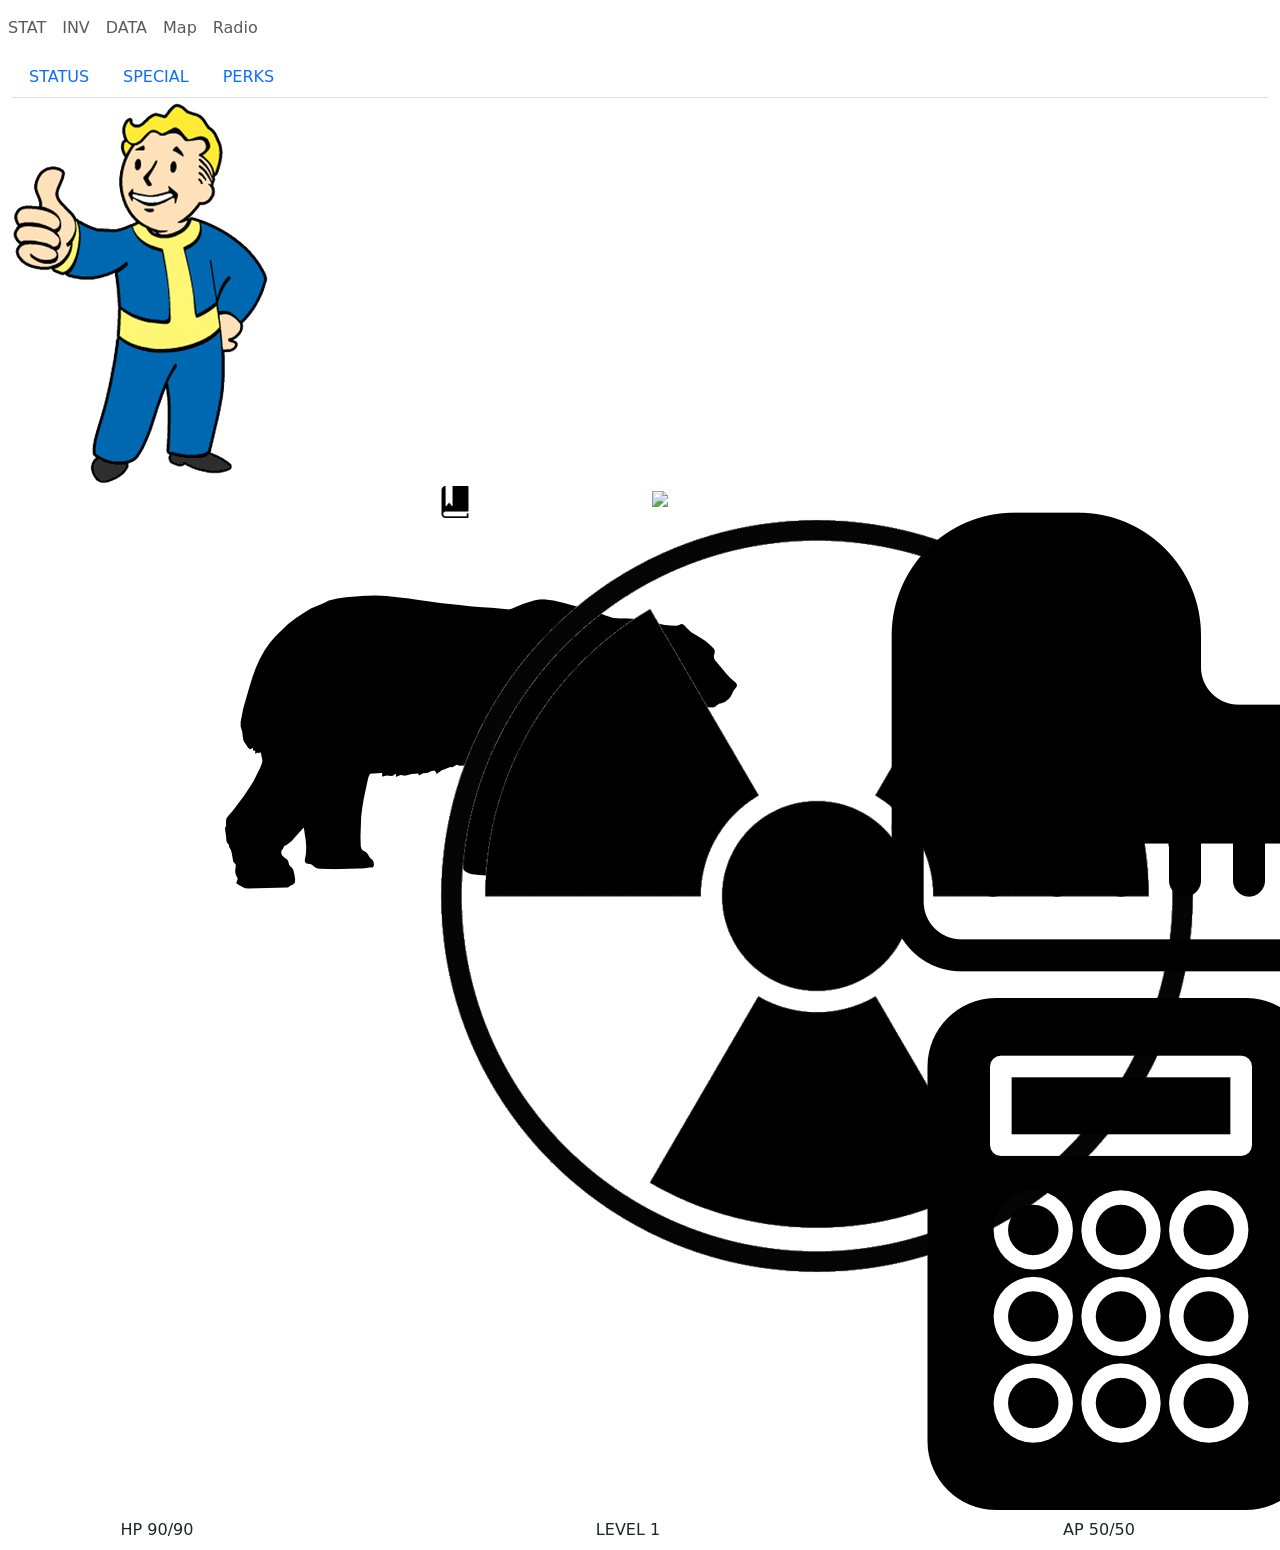
==== index.html @ 96820388 "first commit" ====
<!DOCTYPE html>
<html>
    <head>
        <meta charset="utf-8">
        <meta name="viewport" content="width=device-width, initial-scale=1">
        <title> PipBoy</title>
        <link href="https://cdn.jsdelivr.net/npm/bootstrap@5.3.8/dist/css/bootstrap.min.css" rel="stylesheet" integrity="sha384-sRIl4kxILFvY47J16cr9ZwB07vP4J8+LH7qKQnuqkuIAvNWLzeN8tE5YBujZqJLB" crossorigin="anonymous">
        <link rel="stylesheet" href="css/fallout.css">
    </head>

    <body>
        <header>

        </header>

        <nav class = "navbar navbar-expand-lg navbar-light">
          <div class = "collapse navbar-collapse" id = "mainNav">
                <ul class = "navbar-nav nav-fill">
                    <li class = "nav-item active">
                        <a href = "fallout.html" class = "nav-link"> STAT</a>
                    </li>
                    <li class = "nav-item">
                        <a href = "inv.html" class = "nav-link">INV</a>
                    </li>
                    <li class = "nav-item">
                        <a class = "nav-link" href = "#"> 
                            DATA
                        </a>
                    </li>
                    <li class = "nav-item">
                        <a href = "#" class = "nav-link">
                            Map
                        </a>
                    </li>
                    <li class = "nav-item">
                        <a href = "#" class = "nav-link">
                            Radio
                        </a>
                    </li>
                </ul>
          </div>
        </nav>

        <div class = "container-fluid">
            <ul class = "nav nav-tabs">
                <li class = "nav-item">
                    <a href="#status" class = "nav-link" data-bs-toggle = "tab" role = "tab">
                        STATUS
                    </a>
                </li>
                <li class = "nav-item">
                    <a href = "#special" class = "nav-link" data-bs-toggle="tab">
                        SPECIAL
                    </a>
                </li>
                <li class = "nav-item">
                    <a href="#perks" class = "nav-link" data-bs-toggle = "tab">
                        PERKS
                    </a>
                </li>
            </ul>

            <div class = "tab-content">
                <div class = "tab-pane active" id = "status" role="tabpanel">
                    <div class = "center-image">
                        <img src = "pipboy.png">
                    </div>

                    <div class = "stat-bars">
                        <div class ="row">
                            <div class ="col-12">
                                <div class = "stat-bar">
                                    <div class = "level-progress">
                                        <div class = "level-progress-indicator w10"></div>                                        
                                    </div>
                                </div>
                            </div>
                        </div>

                        <div class ="row">
                            <div class ="col-3">
                                <div class = "stat-bar">
                                    <div class = "level-progress">
                                        <div class = "level-progress-indicator "></div>                                        
                                    </div>
                                </div>
                            </div>

                            <div class ="col-6">

                            </div>

                            <div class ="col-3">
                                <div class = "stat-bar">
                                    <div class = "level-progress">
                                        <div class = "level-progress-indicator w30"></div>                                        
                                    </div>
                                </div>
                            </div>
                        </div>

                        
                        <div class ="row">
                            <div class ="col-3">
                                <div class = "stat-bar">
                                    <div class = "level-progress">
                                        <div class = "level-progress-indicator w50"></div>                                        
                                    </div>
                                </div>
                            </div>

                            <div class ="col-6">

                            </div>

                            <div class ="col-3">
                                <div class = "stat-bar">
                                    <div class = "level-progress">
                                        <div class = "level-progress-indicator w40"></div>                                        
                                    </div>
                                </div>
                            </div>
                        </div>
                    
                        <div class ="row">
                            <div class ="col-12">
                                <div class = "stat-bar">
                                    <div class = "level-progress">
                                        <div class = "level-progress-indicator w70"></div>
                                    </div>
                                </div>
                            </div>
                        </div>
                    </div>


                </div>

                <div class = "row stat-numbers">
                    <div class = "col-2 transparent"></div>
                    <div class = "col-2">
                        <img src = "bear black shape_512.png" class = "image-responsive"/>
                    </div>                   
                    <div class = "col-1">
                        <div class = "icon">
                            <img src = "book with white bookmark_32.png" class = "book"/>
                        </div>
                        <div class = "points">
                            <img src= "toppng.com-icture-of-radioactive-choice-radiation-black-and-white-755x755.png" class = "radiance"/>
                        </div>
                    </div>

                    <div class = "col-1 transparent"></div>

                    <div class = "col-2"><img src = "26886.png" class = "car"/></div>                   
                    <div class = "col-1">
                        <div class = "icon">
                            <img src = "piano.png" class = "piano"/>
                        </div>
                        <div class = "points">
                            <img src = "calculator-black-variant-with-white-outlines.png" class = "calculator"/>
                        </div>
                    </div>                    
                    <div class = "col-2 transparent"></div>
                </div>


                <div class = "tab-pane" id = "special" role = "tabpanel">
                    SPECIAL
                </div>
                <div class = "tab-pane" id = "perks" role = "tabpanel">
                    PERKS
                </div>
            </div>
        </div>

        <nav class="navbar footer-navbar">
            <div class="container-fluid">
                <div class="row w-100 text-center align-items-center">
                
                <div class="col-3">
                    HP 90/90
                </div>

                <div class="col-6">
                    <span>LEVEL 1</span>
                    <div class="level-progress">
                        <div class = "level-progress-indicator"></div>
                    </div>
                </div>

                <div class="col-3 text-right">
                    AP 50/50
                </div>

                </div>
            </div>
        </nav>


        <script src = "https://code.jquery.com/jquery-3.7.1.min.js"></script>
        <script src="https://cdn.jsdelivr.net/npm/@popperjs/core@2.11.8/dist/umd/popper.min.js" integrity="sha384-I7E8VVD/ismYTF4hNIPjVp/Zjvgyol6VFvRkX/vR+Vc4jQkC+hVqc2pM8ODewa9r" crossorigin="anonymous"></script>
        <script src="https://cdn.jsdelivr.net/npm/bootstrap@5.3.8/dist/js/bootstrap.min.js" integrity="sha384-G/EV+4j2dNv+tEPo3++6LCgdCROaejBqfUeNjuKAiuXbjrxilcCdDz6ZAVfHWe1Y" crossorigin="anonymous"></script>
        <script src="js/fallout.js"></script>
    </body>

</html>
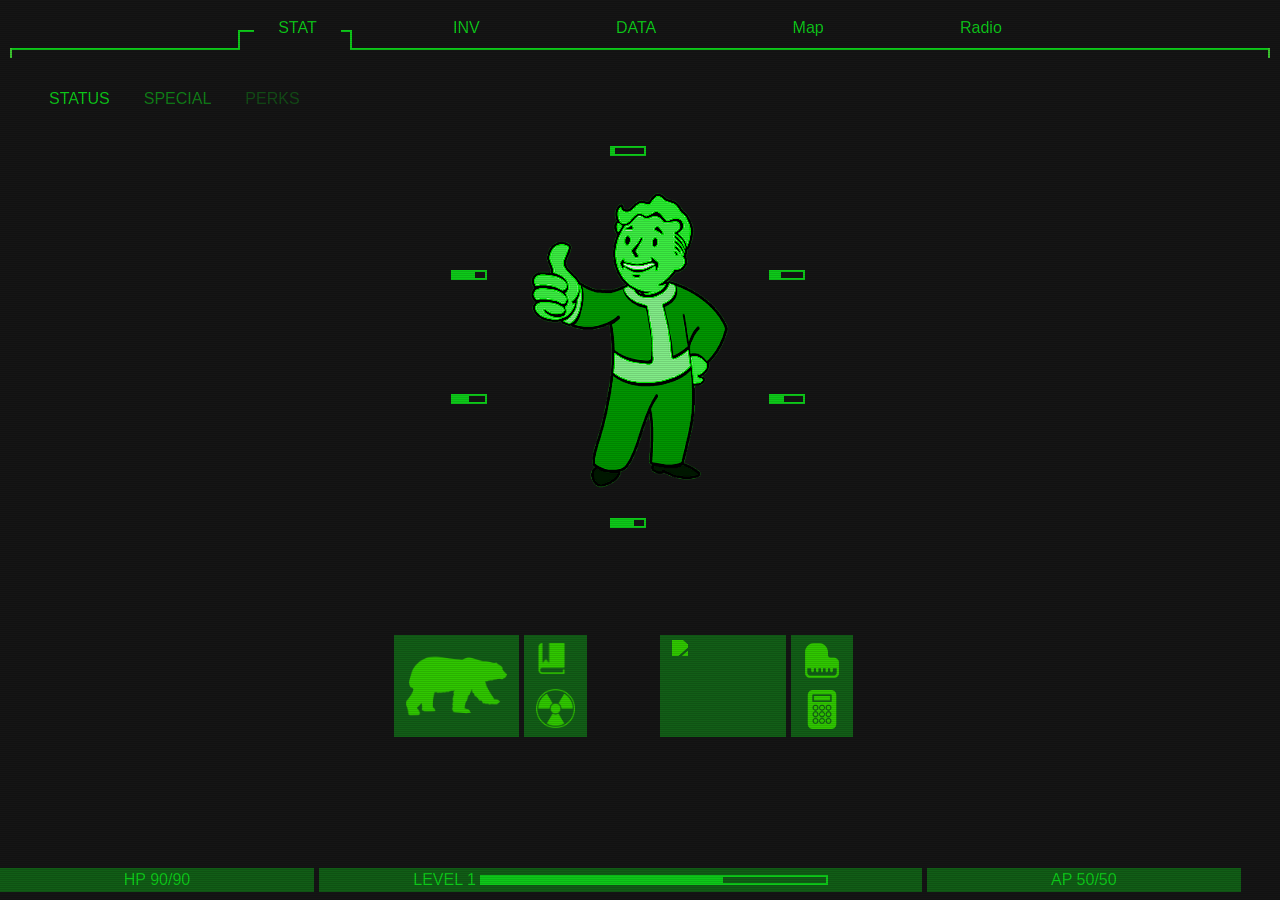
==== commit 2e2dd7b1: "fix styling" ====
--- a/index.html
+++ b/index.html
@@ -5,7 +5,7 @@
         <meta name="viewport" content="width=device-width, initial-scale=1">
         <title> PipBoy</title>
         <link href="https://cdn.jsdelivr.net/npm/bootstrap@5.3.8/dist/css/bootstrap.min.css" rel="stylesheet" integrity="sha384-sRIl4kxILFvY47J16cr9ZwB07vP4J8+LH7qKQnuqkuIAvNWLzeN8tE5YBujZqJLB" crossorigin="anonymous">
-        <link rel="stylesheet" href="css/fallout.css">
+        <link rel="stylesheet" href="css/style.css">
     </head>
 
     <body>
@@ -17,7 +17,7 @@
           <div class = "collapse navbar-collapse" id = "mainNav">
                 <ul class = "navbar-nav nav-fill">
                     <li class = "nav-item active">
-                        <a href = "fallout.html" class = "nav-link"> STAT</a>
+                        <a href = "index.html" class = "nav-link"> STAT</a>
                     </li>
                     <li class = "nav-item">
                         <a href = "inv.html" class = "nav-link">INV</a>
--- a/css/style.css
+++ b/css/style.css
@@ -0,0 +1,273 @@
+@font-face{
+    font-family: Pipboy;
+    src: url('../monofonto\ rg.otf');
+}
+
+body{
+    font-family: Pipboy, sans-serif;
+    color: rgb(15, 219, 28);
+    background: rgb(23, 23, 23);
+}
+
+body::after{
+    height: 100%;
+    width: 100%;
+    content: "";
+    position: absolute;
+    top: 0px;
+    left: 0px;
+    background: repeating-linear-gradient(0deg,rgba(0,0,0,.5),rgba(0,0,0,.4) 1px, transparent 2px, transparent 1px);
+    opacity: .4;
+    z-index: 1000000;
+    pointer-events: none;
+}
+.nav-item {
+    position: relative;
+}
+.nav-item.active::before {
+    content: "";
+    position: absolute;
+    left: 16%;
+    /* bottom: -5px; */
+    width: 65%;
+    height: 20px;
+    top: 22px;
+    background: rgb(23, 23, 23);
+    border-left: 2px solid;
+    border-right: 2px solid;
+    border-top: 2px solid;
+    z-index: 1;
+}
+
+#mainNav::before, #mainNav::after{
+    height: 10px;
+    width: 2px;
+    content: "";
+    position: absolute;
+    display: block;
+    background: #43d834;
+    bottom: -.05px;
+}
+
+#mainNav::before{
+    left: 10px;
+}
+
+#mainNav::after{
+    right:10px;
+}
+
+#mainNav{
+    border-bottom: 2px solid;
+    margin: 0px 10px;
+}
+
+.navbar-nav{
+    width: 100%;
+}
+.navbar-light .navbar-nav > li.nav-item> .nav-link {
+    text-align: center;
+    width: 50%;
+    margin: auto;
+    background: rgb(23, 23, 23);;
+    position: relative;
+    z-index: 3;
+}
+ul > li >a.nav-link{
+    color: rgb(15, 219, 28) !important ; 
+     
+}
+.center-image img{
+    margin: auto;
+    display: block;
+    position: relative;
+    max-height: 300px;
+    margin-top: 50px;
+    filter: grayscale(1) sepia(100%) hue-rotate(50deg) saturate(7) contrast(2);
+    
+}
+.navbar.navbar-light .navbar-nav{
+    margin: 0px 200px;
+}
+.nav.nav-tabs{
+    margin: 20px;
+    border-bottom: none;
+}
+
+.nav.nav-tabs> .nav-item> .nav-link:hover{
+    border: 1px solid transparent !important;
+}
+
+.nav.nav-tabs>li>a{
+    background: transparent !important;
+    border: 1px solid transparent !important;
+}
+
+.nav.nav-tabs > li:nth-child(2) > a{
+    opacity: .6;
+}
+.nav.nav-tabs > li:nth-child(3) > a{
+    opacity: .3;
+}
+.level-progress{
+    width: 60%;
+    height: 10px;
+    border: 2px solid;
+    display: inline-block;
+}
+.level-progress-indicator{
+    height: 8px;
+    background: rgb(15, 219, 28);
+    /* display: inline-block; */
+    position: relative;
+    width: 70%;
+}
+
+.navbar.footer-navbar{
+    position: fixed;
+    bottom: 0;
+    left: 0;
+    width: 100%;
+}
+.navbar.footer-navbar .col-3, .navbar.footer-navbar .col-6 {
+    border: none;
+    background: rgba(15, 219, 28,.4);
+}
+
+.navbar.footer-navbar .col-6 {
+    margin: 0px 5px;
+    flex: 0 0 48%;
+}
+
+.center-image{
+    position: absolute;
+    /* margin: auto; */
+    /* width: 100%; */
+    margin-left: 90px;
+
+}
+.stat-bar{
+    width: 60px;
+    margin: auto;
+}
+
+#status{
+    max-width: 400px;
+    margin: auto;
+}
+
+.stat-bars > .row{
+    margin-bottom: 100px;
+}
+.w10{
+    width: 10%;
+}
+
+.w20{
+    width: 20%;
+}
+
+.w30{
+    width: 30%;
+}
+.w40{
+    width: 40%;
+}
+.w50{
+    width: 50%;
+}
+
+.w60{
+    width: 60%;
+}
+
+.w70{
+    width: 70%;
+}
+.w80{
+    width: 80%;
+}
+
+.stat-numbers{
+    width: 60%;
+    margin: auto;
+}
+.stat-numbers .col-1, .stat-numbers .col-2{
+    background: rgba(15, 219, 28,.4); 
+    margin-right: 5px;   
+}
+
+.stat-numbers .col-1.transparent, .stat-numbers .col-2.transparent{
+    background: transparent;    
+}
+
+.stat-numbers img{
+    width: 100%;
+    filter: grayscale(1) brightness(200) contrast(0) sepia(100%) hue-rotate(45deg) saturate(8);
+}
+
+.stat-numbers .book{
+    width: 80%;
+    /* margin: auto; */
+    padding-top: 8px;
+}
+
+.stat-numbers .radiance{
+    padding-top: 15px;
+}
+
+.stat-numbers .piano{
+    padding-top: 6px;
+}
+
+.stat-numbers .calculator{
+    padding-top: 10px;
+}
+#status.tab-pane.full{
+    width:100%;
+    max-width: 100%;
+}
+.item-list{
+    float: left;
+    list-style: none !important;
+    margin: 0px;
+    text-decoration: none;
+}
+
+.item-list li a{
+    display: block;
+    width: 300px;
+    padding: 5px 10px;
+    border-radius: 2px;
+    color: rgb(15, 219, 28);
+    text-decoration: none;
+}
+
+.item-list li a:hover{
+    text-decoration: none;
+    background: rgb(15, 219, 28);
+    color: rgb(23, 23, 23);;
+}
+.item-stats{
+    position: absolute;
+    right: 30px;
+    bottom: 100px;
+    width: 300px;
+}
+.pull-left{
+    float:left !important;
+    margin-left: 20px;
+    right: 100px;
+}
+
+.pull-right{
+    float: right !important;
+    margin-right: 50px;
+}
+
+.item-stats .col-12{
+    width: 90%;
+    background: rgba(15, 219, 28,.4);
+
+    margin-bottom: 3px;
+}
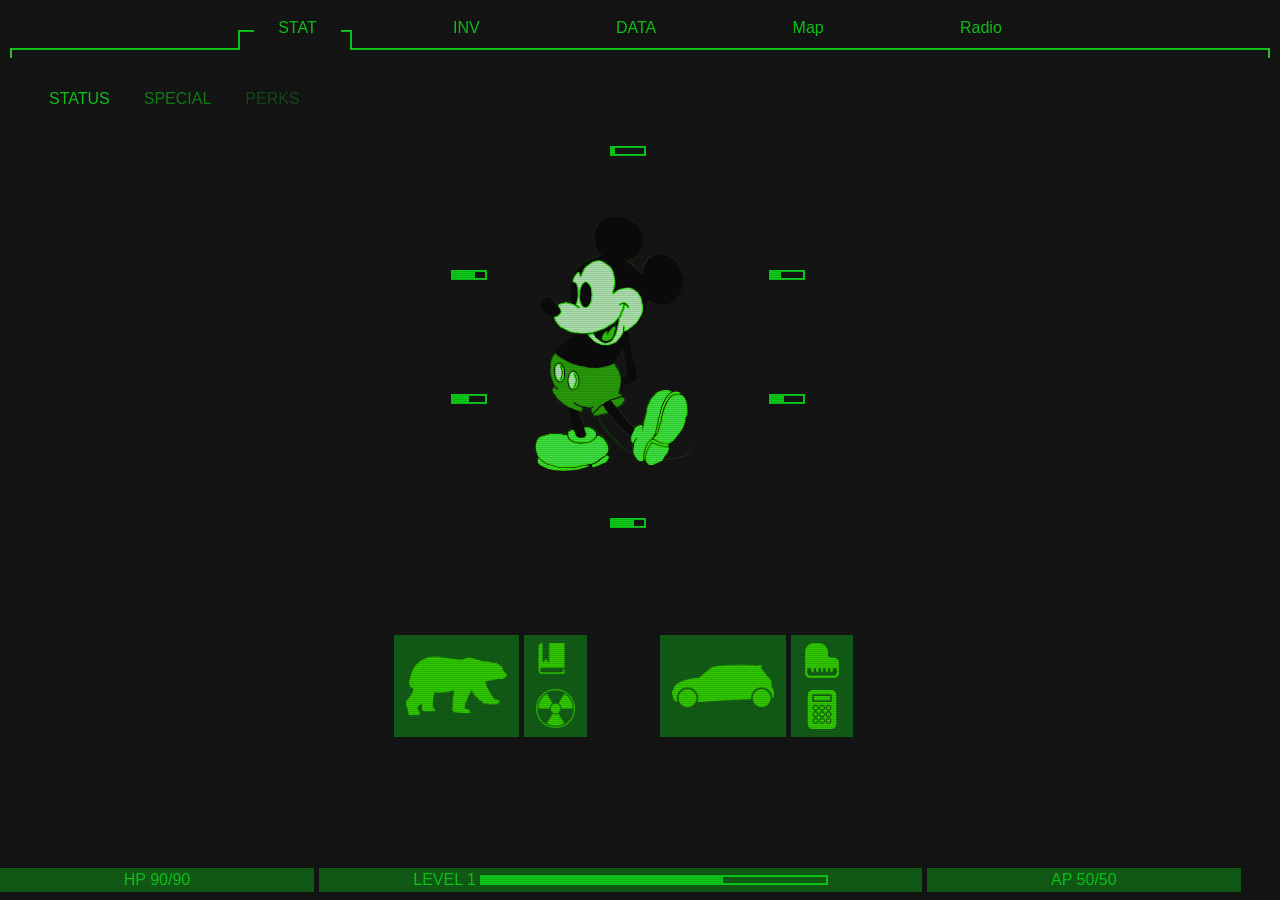
==== commit aac7c830: "fix images" ====
--- a/index.html
+++ b/index.html
@@ -63,7 +63,7 @@
             <div class = "tab-content">
                 <div class = "tab-pane active" id = "status" role="tabpanel">
                     <div class = "center-image">
-                        <img src = "pipboy.png">
+                        <img src = "mickey.png">
                     </div>
 
                     <div class = "stat-bars">
@@ -201,7 +201,7 @@
         <script src = "https://code.jquery.com/jquery-3.7.1.min.js"></script>
         <script src="https://cdn.jsdelivr.net/npm/@popperjs/core@2.11.8/dist/umd/popper.min.js" integrity="sha384-I7E8VVD/ismYTF4hNIPjVp/Zjvgyol6VFvRkX/vR+Vc4jQkC+hVqc2pM8ODewa9r" crossorigin="anonymous"></script>
         <script src="https://cdn.jsdelivr.net/npm/bootstrap@5.3.8/dist/js/bootstrap.min.js" integrity="sha384-G/EV+4j2dNv+tEPo3++6LCgdCROaejBqfUeNjuKAiuXbjrxilcCdDz6ZAVfHWe1Y" crossorigin="anonymous"></script>
-        <script src="js/fallout.js"></script>
+        <script src="js/script.js"></script>
     </body>
 
 </html>
--- a/css/style.css
+++ b/css/style.css
@@ -83,7 +83,7 @@
     position: relative;
     max-height: 300px;
     margin-top: 50px;
-    filter: grayscale(1) sepia(100%) hue-rotate(50deg) saturate(7) contrast(2);
+    filter: grayscale(1) sepia(100%) hue-rotate(50deg) saturate(7) contrast(.9);
     
 }
 .navbar.navbar-light .navbar-nav{
@@ -203,7 +203,7 @@
 
 .stat-numbers img{
     width: 100%;
-    filter: grayscale(1) brightness(200) contrast(0) sepia(100%) hue-rotate(45deg) saturate(8);
+    filter: grayscale(1) brightness(50) contrast(0) sepia(100%) hue-rotate(45deg) saturate(8);
 }
 
 .stat-numbers .book{
